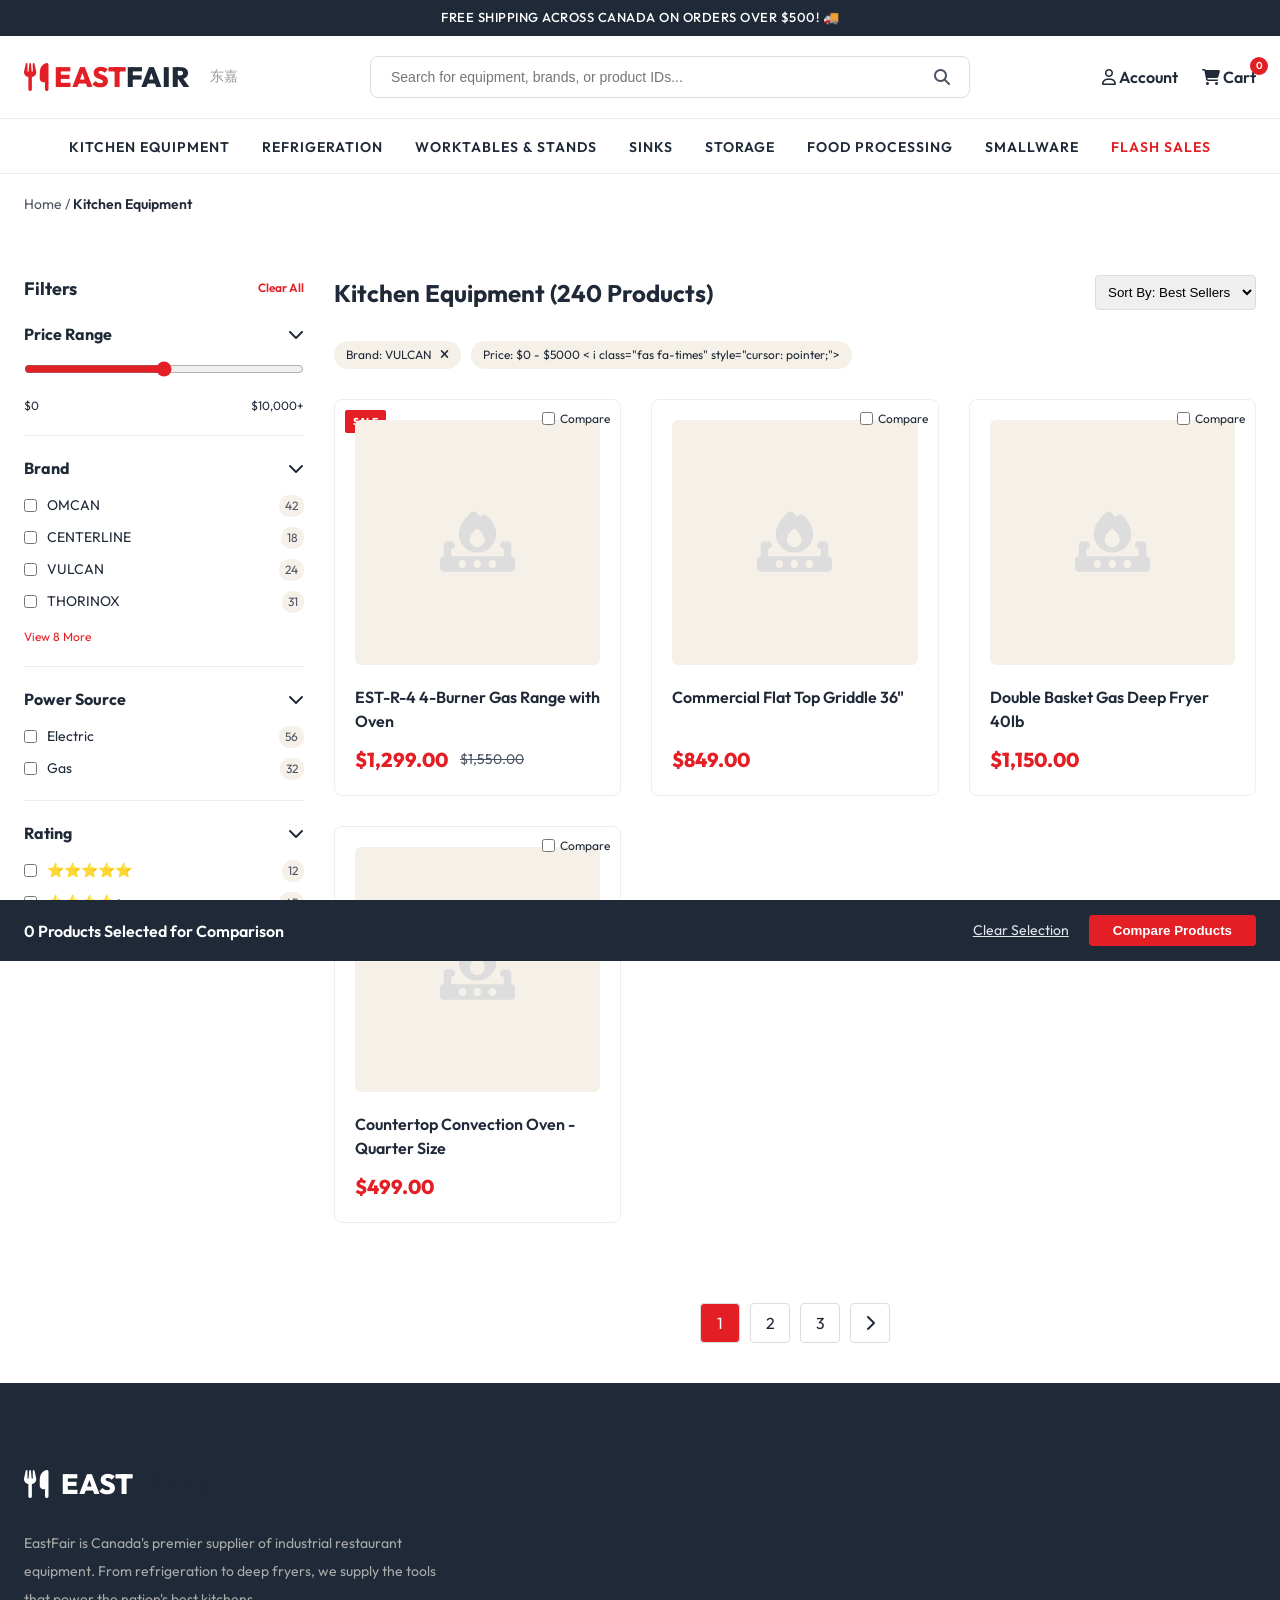
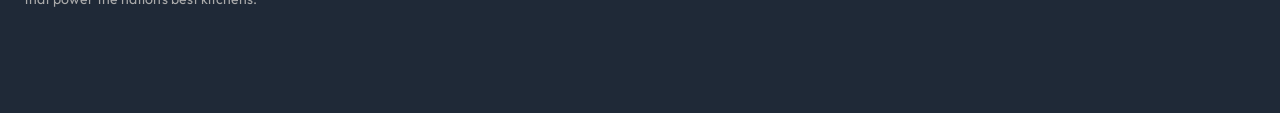
==== category.html @ aa78250f "Redesign mockup with 8 critical improvements and fix comparison engine" ====
<!DOCTYPE html>
<html lang="en">
<head>
    <meta charset="UTF-8">
    <meta name="viewport" content="width=device-width, initial-scale=1.0">
    <title>Kitchen Equipment | EastFair - Professional Restaurant Supplies</title>
    <link rel="stylesheet" href="style.css">
    <link rel="stylesheet" href="https://cdnjs.cloudflare.com/ajax/libs/font-awesome/6.4.0/css/all.min.css">
</head>
<body>

    <!-- Announcement Bar -->
    <div class="announcement-bar">
        FREE SHIPPING ACROSS CANADA ON ORDERS OVER $500! 🚚
    </div>

    <!-- Main Header -->
    <header class="main-header">
        <div class="container header-content">
            <div class="logo">
                <a href="index.html">
                    <i class="fas fa-utensils"></i>
                    EAST<span>FAIR</span>
                </a>
                <span style="font-size: 14px; font-weight: 400; margin-left: 8px; color: #999;">东嘉</span>
            </div>

            <div class="search-bar">
                <input type="text" id="main-search" placeholder="Search for equipment, brands, or product IDs...">
                <i class="fas fa-search"></i>
                <div class="search-autocomplete" id="search-results">
                    <!-- Same autocomplete as index.html -->
                </div>
            </div>

            <div class="header-actions">
                <a href="#"><i class="far fa-user"></i> Account</a>
                <a href="#" style="position: relative;">
                    <i class="fas fa-shopping-cart"></i> Cart
                    <span class="cart-count" style="position: absolute; top: -8px; right: -12px; background: var(--primary-red); color: white; border-radius: 50%; width: 18px; height: 18px; font-size: 10px; display: flex; align-items: center; justify-content: center;">0</span>
                </a>
            </div>
        </div>
    </header>

    <!-- Navigation -->
    <nav class="nav-bar">
        <div class="container">
            <ul class="nav-links">
                <li><a href="category.html" class="nav-link active">Kitchen Equipment</a></li>
                <li><a href="category.html" class="nav-link">Refrigeration</a></li>
                <li><a href="category.html" class="nav-link">Worktables & Stands</a></li>
                <li><a href="category.html" class="nav-link">Sinks</a></li>
                <li><a href="category.html" class="nav-link">Storage</a></li>
                <li><a href="category.html" class="nav-link">Food Processing</a></li>
                <li><a href="category.html" class="nav-link">Smallware</a></li>
                <li><a href="category.html" class="nav-link" style="color: var(--primary-red);">Flash Sales</a></li>
            </ul>
        </div>
    </nav>

    <main class="container">
        <!-- Breadcrumbs -->
        <div style="padding: 20px 0; font-size: 14px; color: var(--text-gray);">
            <a href="index.html">Home</a> / <span style="color: var(--dark-gray); font-weight: 600;">Kitchen Equipment</span>
        </div>

        <div class="category-page-container">
            <!-- Sidebar Filters (Change 3) -->
            <aside class="filters-sidebar">
                <div style="display: flex; justify-content: space-between; align-items: center; margin-bottom: 20px;">
                    <h3 style="font-size: 18px;">Filters</h3>
                    <a href="#" style="font-size: 12px; color: var(--primary-red); font-weight: 600;">Clear All</a>
                </div>

                <!-- Price Filter -->
                <div class="filter-group">
                    <div class="filter-header">
                        <h4>Price Range</h4>
                        <i class="fas fa-chevron-down"></i>
                    </div>
                    <div class="filter-content">
                        <input type="range" min="0" max="10000" step="100" style="width: 100%; accent-color: var(--primary-red);">
                        <div style="display: flex; justify-content: space-between; font-size: 12px; margin-top: 10px;">
                            <span>$0</span>
                            <span>$10,000+</span>
                        </div>
                    </div>
                </div>

                <!-- Brand Filter -->
                <div class="filter-group">
                    <div class="filter-header">
                        <h4>Brand</h4>
                        <i class="fas fa-chevron-down"></i>
                    </div>
                    <div class="filter-content">
                        <label class="filter-checkbox">
                            <input type="checkbox"> OMCAN <span class="filter-badge">42</span>
                        </label>
                        <label class="filter-checkbox">
                            <input type="checkbox"> CENTERLINE <span class="filter-badge">18</span>
                        </label>
                        <label class="filter-checkbox">
                            <input type="checkbox"> VULCAN <span class="filter-badge">24</span>
                        </label>
                        <label class="filter-checkbox">
                            <input type="checkbox"> THORINOX <span class="filter-badge">31</span>
                        </label>
                        <a href="#" style="font-size: 12px; color: var(--primary-red); margin-top: 5px;">View 8 More</a>
                    </div>
                </div>

                <!-- Specs Filter -->
                <div class="filter-group">
                    <div class="filter-header">
                        <h4>Power Source</h4>
                        <i class="fas fa-chevron-down"></i>
                    </div>
                    <div class="filter-content">
                        <label class="filter-checkbox">
                            <input type="checkbox"> Electric <span class="filter-badge">56</span>
                        </label>
                        <label class="filter-checkbox">
                            <input type="checkbox"> Gas <span class="filter-badge">32</span>
                        </label>
                    </div>
                </div>

                <!-- Rating -->
                <div class="filter-group">
                    <div class="filter-header">
                        <h4>Rating</h4>
                        <i class="fas fa-chevron-down"></i>
                    </div>
                    <div class="filter-content">
                        <label class="filter-checkbox">
                            <input type="checkbox"> ⭐⭐⭐⭐⭐ <span class="filter-badge">12</span>
                        </label>
                        <label class="filter-checkbox">
                            <input type="checkbox"> ⭐⭐⭐⭐+ <span class="filter-badge">45</span>
                        </label>
                    </div>
                </div>
            </aside>

            <!-- Main Content Area -->
            <section class="category-main">
                <div style="display: flex; justify-content: space-between; align-items: center; margin-bottom: 30px;">
                    <h2 style="font-size: 24px;">Kitchen Equipment (240 Products)</h2>
                    <select style="padding: 8px; border: 1px solid var(--border-medium); border-radius: 4px;">
                        <option>Sort By: Best Sellers</option>
                        <option>Price: Low to High</option>
                        <option>Price: High to Low</option>
                        <option>Newest First</option>
                    </select>
                </div>

                <!-- Active Filters Chips -->
                <div style="display: flex; gap: 10px; margin-bottom: 30px; flex-wrap: wrap;">
                    <div style="background: var(--cream-bg); padding: 5px 12px; border-radius: 20px; font-size: 12px; display: flex; align-items: center; gap: 8px;">
                        Brand: VULCAN <i class="fas fa-times" style="cursor: pointer;"></i>
                    </div>
                    <div style="background: var(--cream-bg); padding: 5px 12px; border-radius: 20px; font-size: 12px; display: flex; align-items: center; gap: 8px;">
                        Price: $0 - $5000 < i class="fas fa-times" style="cursor: pointer;"></i>
                    </div>
                </div>

                <!-- Comparison Modal (Change 2) -->
                <style>
                .modal-overlay {
                    position: fixed;
                    top: 0;
                    left: 0;
                    right: 0;
                    bottom: 0;
                    background: rgba(0, 0, 0, 0.8);
                    display: none;
                    align-items: center;
                    justify-content: center;
                    z-index: 3000;
                    padding: 20px;
                }

                .modal-overlay.active {
                    display: flex;
                }

                .modal-container {
                    background: var(--bg-white);
                    width: 100%;
                    max-width: 1100px;
                    max-height: 90vh;
                    border-radius: 8px;
                    overflow: hidden;
                    display: flex;
                    flex-direction: column;
                }

                .modal-header {
                    padding: 20px 30px;
                    border-bottom: 1px solid var(--border-light);
                    display: flex;
                    justify-content: space-between;
                    align-items: center;
                }

                .modal-header h3 {
                    font-size: 20px;
                    font-weight: 800;
                }

                .close-modal {
                    font-size: 32px;
                    cursor: pointer;
                    color: var(--text-gray);
                    line-height: 1;
                }

                .modal-body {
                    padding: 30px;
                    overflow-x: auto;
                }

                .comp-table {
                    width: 100%;
                    border-collapse: collapse;
                    min-width: 800px;
                }

                .comp-table th, .comp-table td {
                    padding: 15px;
                    border-bottom: 1px solid var(--border-light);
                    text-align: left;
                }

                .comp-table th:first-child {
                    background: var(--cream-bg);
                    width: 200px;
                    font-weight: 700;
                }

                .comp-product-card {
                    display: flex;
                    flex-direction: column;
                    align-items: center;
                    gap: 15px;
                }

                .comp-product-image {
                    width: 120px;
                    height: 120px;
                    background: var(--cream-bg);
                    border-radius: 8px;
                    display: flex;
                    align-items: center;
                    justify-content: center;
                }

                .comp-product-image i {
                    font-size: 48px;
                    color: #DDD;
                }

                .comp-product-name {
                    font-weight: 700;
                    font-size: 14px;
                    text-align: center;
                }

                .comp-product-price {
                    color: var(--primary-red);
                    font-weight: 800;
                }

                .comp-btn-cart {
                    background: var(--primary-red);
                    color: white;
                    border: none;
                    padding: 8px 16px;
                    border-radius: 4px;
                    font-weight: 700;
                    font-size: 12px;
                    cursor: pointer;
                }
                </style>

                <!-- Product Grid (Change 2) -->
                <div class="product-grid" style="grid-template-columns: repeat(3, 1fr);">
                    <!-- Product 1 -->
                    <div class="product-card">
                        <span class="badge">Sale</span>
                        <label style="position: absolute; top: 10px; right: 10px; z-index: 5; font-size: 12px; display: flex; align-items: center; gap: 5px; cursor: pointer;">
                            <input type="checkbox" class="compare-checkbox"> Compare
                        </label>
                        <div class="product-img">
                            <i class="fas fa-fire-burner" style="font-size: 60px; color: #DDD;"></i>
                        </div>
                        <div class="product-info">
                            <a href="product.html"><h3>EST-R-4 4-Burner Gas Range with Oven</h3></a>
                            <div class="price-row">
                                <span class="price-new">$1,299.00</span>
                                <span class="price-old">$1,550.00</span>
                            </div>
                        </div>
                        <a href="#" class="quick-view">Quick Add to Cart</a>
                    </div>

                    <!-- Product 2 -->
                    <div class="product-card">
                        <label style="position: absolute; top: 10px; right: 10px; z-index: 5; font-size: 12px; display: flex; align-items: center; gap: 5px; cursor: pointer;">
                            <input type="checkbox" class="compare-checkbox"> Compare
                        </label>
                        <div class="product-img">
                            <i class="fas fa-fire-burner" style="font-size: 60px; color: #DDD;"></i>
                        </div>
                        <div class="product-info">
                            <a href="product.html"><h3>Commercial Flat Top Griddle 36"</h3></a>
                            <div class="price-row">
                                <span class="price-new">$849.00</span>
                            </div>
                        </div>
                        <a href="#" class="quick-view">Quick Add to Cart</a>
                    </div>

                    <!-- Product 3 -->
                    <div class="product-card">
                        <label style="position: absolute; top: 10px; right: 10px; z-index: 5; font-size: 12px; display: flex; align-items: center; gap: 5px; cursor: pointer;">
                            <input type="checkbox" class="compare-checkbox"> Compare
                        </label>
                        <div class="product-img">
                            <i class="fas fa-fire-burner" style="font-size: 60px; color: #DDD;"></i>
                        </div>
                        <div class="product-info">
                            <a href="product.html"><h3>Double Basket Gas Deep Fryer 40lb</h3></a>
                            <div class="price-row">
                                <span class="price-new">$1,150.00</span>
                            </div>
                        </div>
                        <a href="#" class="quick-view">Quick Add to Cart</a>
                    </div>

                    <!-- Product 4 -->
                    <div class="product-card">
                        <label style="position: absolute; top: 10px; right: 10px; z-index: 5; font-size: 12px; display: flex; align-items: center; gap: 5px; cursor: pointer;">
                            <input type="checkbox" class="compare-checkbox"> Compare
                        </label>
                        <div class="product-img">
                            <i class="fas fa-fire-burner" style="font-size: 60px; color: #DDD;"></i>
                        </div>
                        <div class="product-info">
                            <a href="product.html"><h3>Countertop Convection Oven - Quarter Size</h3></a>
                            <div class="price-row">
                                <span class="price-new">$499.00</span>
                            </div>
                        </div>
                        <a href="#" class="quick-view">Quick Add to Cart</a>
                    </div>
                </div>

                <!-- Pagination -->
                <div style="display: flex; justify-content: center; gap: 10px; margin-top: 40px;">
                    <a href="#" style="width: 40px; height: 40px; border: 1px solid var(--border-medium); display: flex; align-items: center; justify-content: center; border-radius: 4px; background: var(--primary-red); color: white;">1</a>
                    <a href="#" style="width: 40px; height: 40px; border: 1px solid var(--border-medium); display: flex; align-items: center; justify-content: center; border-radius: 4px;">2</a>
                    <a href="#" style="width: 40px; height: 40px; border: 1px solid var(--border-medium); display: flex; align-items: center; justify-content: center; border-radius: 4px;">3</a>
                    <a href="#" style="width: 40px; height: 40px; border: 1px solid var(--border-medium); display: flex; align-items: center; justify-content: center; border-radius: 4px;"><i class="fas fa-chevron-right"></i></a>
                </div>
            </section>
        </div>
    </main>

    <!-- Comparison Toolbar (Change 2) -->
    <div class="comparison-toolbar" id="comp-toolbar">
        <div class="container toolbar-content">
            <div class="comparison-count"><span id="comp-num">0</span> Products Selected for Comparison</div>
            <div class="comparison-actions">
                <span class="clear-selection" id="comp-clear">Clear Selection</span>
                <button class="compare-btn">Compare Products</button>
            </div>
        </div>
    </div>

    <!-- Footer -->
    <footer>
        <div class="container">
            <div class="footer-grid">
                <div class="footer-col">
                    <div class="logo" style="color: white; margin-bottom: 24px;">
                        <i class="fas fa-utensils"></i>
                        EAST<span>FAIR</span>
                    </div>
                    <p>EastFair is Canada's premier supplier of industrial restaurant equipment. From refrigeration to deep fryers, we supply the tools that power the nation's best kitchens.</p>
                </div>
                <!-- ... rest of footer ... -->
            </div>
        </div>
    </footer>

    <!-- Comparison Modal (Change 2) -->
    <div id="comparison-modal" class="modal-overlay">
        <div class="modal-container">
            <div class="modal-header">
                <h3>Product Comparison</h3>
                <span class="close-modal" id="close-comp">&times;</span>
            </div>
            <div class="modal-body">
                <div id="comparison-table-container">
                    <!-- Dynamic comparison table will be injected here -->
                </div>
            </div>
        </div>
    </div>

    <script src="main.js"></script>
</body>
</html>
---- style.css ----
@import url('https://fonts.googleapis.com/css2?family=Outfit:wght@300;400;500;600;700;800&display=swap');

:root {
    --primary-red: #E31E24;
    --primary-red-hover: #C71A1F;
    --gold: #D4AF37;
    --cream-bg: #F5F1E8;
    --dark-gray: #1F2937;
    --text-gray: #4B5563;
    --light-gray: #E5E7EB;
    --border-light: #EEEEEE;
    --border-medium: #DDDDDD;
    --bg-white: #FFFFFF;
    --shadow-soft: 0 4px 12px rgba(0, 0, 0, 0.05);
    --shadow-strong: 0 8px 24px rgba(0, 0, 0, 0.1);
    --transition-base: all 0.3s cubic-bezier(0.4, 0, 0.2, 1);
    --container-width: 1280px;
}

* {
    margin: 0;
    padding: 0;
    box-sizing: border-box;
}

body {
    font-family: 'Outfit', sans-serif;
    color: var(--dark-gray);
    background-color: var(--bg-white);
    line-height: 1.5;
    -webkit-font-smoothing: antialiased;
}

a {
    text-decoration: none;
    color: inherit;
    transition: var(--transition-base);
}

ul {
    list-style: none;
}

img {
    max-width: 100%;
    display: block;
}

.container {
    max-width: var(--container-width);
    margin: 0 auto;
    padding: 0 24px;
}

/* Header & Navigation */
.announcement-bar {
    background-color: var(--dark-gray);
    color: var(--bg-white);
    text-align: center;
    padding: 8px 0;
    font-size: 13px;
    font-weight: 500;
    letter-spacing: 0.5px;
}

.main-header {
    border-bottom: 1px solid var(--border-light);
    padding: 20px 0;
    background: var(--bg-white);
    position: sticky;
    top: 0;
    z-index: 1000;
}

.header-content {
    display: flex;
    align-items: center;
    justify-content: space-between;
    gap: 40px;
}

.logo {
    font-size: 28px;
    font-weight: 800;
    color: var(--primary-red);
    display: flex;
    align-items: center;
    gap: 12px;
}

.logo span {
    color: var(--dark-gray);
}

.search-bar {
    flex: 1;
    max-width: 600px;
    position: relative;
}

.search-bar input {
    width: 100%;
    padding: 12px 20px;
    padding-right: 50px;
    border: 1.5px solid var(--border-medium);
    border-radius: 8px;
    font-size: 14px;
    outline: none;
    transition: var(--transition-base);
}

.search-bar input:focus {
    border-color: var(--primary-red);
    box-shadow: 0 0 0 4px rgba(211, 47, 47, 0.1);
}

.search-bar i {
    position: absolute;
    right: 20px;
    top: 50%;
    transform: translateY(-50%);
    color: var(--text-gray);
}

.header-actions {
    display: flex;
    align-items: center;
    gap: 24px;
    font-weight: 600;
}

.nav-bar {
    border-bottom: 1px solid var(--border-light);
    background: var(--bg-white);
}

.nav-links {
    display: flex;
    justify-content: center;
    gap: 32px;
    padding: 15px 0;
}

.nav-link {
    font-size: 14px;
    font-weight: 600;
    text-transform: uppercase;
    letter-spacing: 1px;
    position: relative;
}

.nav-link::after {
    content: '';
    position: absolute;
    bottom: -5px;
    left: 0;
    width: 0;
    height: 2px;
    background: var(--primary-red);
    transition: var(--transition-base);
}

.nav-link:hover::after {
    width: 100%;
}

/* Hero Section */
.hero {
    position: relative;
    height: 600px;
    background: #000;
    overflow: hidden;
    display: flex;
    align-items: center;
}

.hero-img {
    position: absolute;
    top: 0;
    left: 0;
    width: 100%;
    height: 100%;
    object-fit: cover;
    opacity: 0.7;
}

.hero-content {
    position: relative;
    z-index: 10;
    max-width: 700px;
    color: var(--bg-white);
}

.hero-tag {
    background: var(--primary-red);
    padding: 6px 14px;
    font-size: 14px;
    font-weight: 700;
    display: inline-block;
    margin-bottom: 24px;
    text-transform: uppercase;
}

.hero h1 {
    font-size: 64px;
    font-weight: 800;
    line-height: 1.1;
    margin-bottom: 24px;
}

.hero p {
    font-size: 18px;
    margin-bottom: 40px;
    opacity: 0.9;
}

.btn {
    display: inline-block;
    padding: 16px 40px;
    background: var(--primary-red);
    color: var(--bg-white);
    font-weight: 700;
    border-radius: 4px;
    text-transform: uppercase;
    letter-spacing: 1px;
}

.btn:hover {
    background: var(--primary-red-hover);
    transform: translateY(-2px);
    box-shadow: var(--shadow-strong);
}

/* Category Grid */
.section-title {
    text-align: center;
    margin: 80px 0 40px;
}

.section-title h2 {
    font-size: 32px;
    font-weight: 800;
    text-transform: uppercase;
}

.category-row {
    display: grid;
    grid-template-columns: repeat(6, 1fr);
    gap: 20px;
    margin-bottom: 80px;
}

.category-item {
    text-align: center;
}

.category-circle {
    width: 100%;
    aspect-ratio: 1;
    background: var(--cream-bg);
    border-radius: 50%;
    margin-bottom: 16px;
    display: flex;
    align-items: center;
    justify-content: center;
    overflow: hidden;
    transition: var(--transition-base);
    border: 1px solid var(--border-light);
}

.category-item:hover .category-circle {
    border-color: var(--primary-red);
    box-shadow: var(--shadow-soft);
    transform: scale(1.05);
}

.category-item span {
    font-weight: 600;
    font-size: 14px;
}

/* Product Grid */
.product-grid {
    display: grid;
    grid-template-columns: repeat(4, 1fr);
    gap: 30px;
    margin-bottom: 80px;
}

.product-card {
    background: var(--bg-white);
    border: 1.5px solid var(--border-light);
    border-radius: 8px;
    padding: 20px;
    transition: var(--transition-base);
    position: relative;
}

.product-card:hover {
    border-color: var(--primary-red);
    box-shadow: var(--shadow-soft);
}

.product-img {
    background: var(--cream-bg);
    border-radius: 6px;
    padding: 20px;
    margin-bottom: 20px;
    aspect-ratio: 1;
    display: flex;
    align-items: center;
    justify-content: center;
    position: relative;
}

.badge {
    position: absolute;
    top: 10px;
    left: 10px;
    background: var(--primary-red);
    color: var(--bg-white);
    font-size: 10px;
    font-weight: 800;
    padding: 4px 8px;
    border-radius: 2px;
    text-transform: uppercase;
}

.product-info h3 {
    font-size: 16px;
    font-weight: 600;
    margin-bottom: 12px;
    height: 48px;
    overflow: hidden;
}

.price-row {
    display: flex;
    align-items: center;
    gap: 12px;
}

.price-new {
    font-size: 20px;
    font-weight: 800;
    color: var(--primary-red);
}

.price-old {
    font-size: 14px;
    text-decoration: line-through;
    color: var(--text-gray);
}

.quick-view {
    position: absolute;
    bottom: 20px;
    left: 20px;
    right: 20px;
    background: var(--dark-gray);
    color: var(--bg-white);
    text-align: center;
    padding: 10px;
    font-size: 12px;
    font-weight: 700;
    text-transform: uppercase;
    opacity: 0;
    transform: translateY(10px);
    transition: var(--transition-base);
}

.product-card:hover .quick-view {
    opacity: 1;
    transform: translateY(0);
}

/* Value Props */
.value-props {
    background: var(--cream-bg);
    padding: 60px 0;
    border-top: 1px solid var(--border-light);
}

.props-grid {
    display: grid;
    grid-template-columns: repeat(4, 1fr);
    gap: 40px;
}

.prop-item {
    display: flex;
    align-items: center;
    gap: 20px;
}

.prop-icon {
    font-size: 32px;
    color: var(--primary-red);
}

.prop-text h4 {
    font-size: 16px;
    font-weight: 700;
    margin-bottom: 4px;
}

.prop-text p {
    font-size: 14px;
    color: var(--text-gray);
}

/* Footer */
footer {
    background: var(--dark-gray);
    color: var(--bg-white);
    padding: 80px 0 40px;
}

.footer-grid {
    display: grid;
    grid-template-columns: 2fr 1fr 1fr 1fr;
    gap: 60px;
    margin-bottom: 60px;
}

.footer-col h4 {
    font-size: 18px;
    font-weight: 700;
    margin-bottom: 24px;
    text-transform: uppercase;
}

.footer-col p {
    color: #AAA;
    font-size: 14px;
    line-height: 2;
}

.footer-links li {
    margin-bottom: 12px;
}

.footer-links a {
    color: #AAA;
    font-size: 14px;
}

.footer-links a:hover {
    color: var(--primary-red);
    padding-left: 5px;
}

.footer-bottom {
    padding-top: 40px;
    border-top: 1px solid #333;
    display: flex;
    justify-content: space-between;
    font-size: 13px;
    color: #666;
}

/* Featured Categories (Change 1) */
.featured-categories {
    padding: 60px 0;
    background-color: var(--cream-bg);
}

.category-grid {
    display: grid;
    grid-template-columns: repeat(4, 1fr);
    gap: 24px;
}

.category-card {
    background: var(--bg-white);
    padding: 30px 20px;
    text-align: center;
    border-radius: 8px;
    border: 1px solid var(--border-light);
    transition: var(--transition-base);
    cursor: pointer;
    text-decoration: none;
    color: inherit;
    display: flex;
    flex-direction: column;
    align-items: center;
    justify-content: center;
    min-height: 200px;
}

.category-card i {
    font-size: 48px;
    color: var(--dark-gray);
    margin-bottom: 20px;
    transition: var(--transition-base);
}

.category-card h3 {
    font-size: 18px;
    font-weight: 700;
    margin-bottom: 8px;
    color: var(--dark-gray);
    transition: var(--transition-base);
}

.category-card .product-count {
    font-size: 14px;
    color: var(--text-gray);
    transition: var(--transition-base);
}

.category-card .shop-now {
    margin-top: 15px;
    font-weight: 700;
    font-size: 14px;
    color: var(--bg-white);
    opacity: 0;
    transform: translateY(10px);
    transition: var(--transition-base);
}

.category-card:hover {
    background-color: var(--primary-red);
    border-color: var(--primary-red);
    transform: translateY(-5px);
    box-shadow: var(--shadow-strong);
}

.category-card:hover i,
.category-card:hover h3,
.category-card:hover .product-count {
    color: var(--bg-white);
}

.category-card:hover .shop-now {
    opacity: 1;
    transform: translateY(0);
}

/* Enhanced Search (Change 5) */
.search-autocomplete {
    position: absolute;
    top: 100%;
    left: 0;
    right: 0;
    background: var(--bg-white);
    border: 1px solid var(--border-medium);
    border-top: none;
    border-radius: 0 0 8px 8px;
    box-shadow: var(--shadow-strong);
    z-index: 1100;
    display: none;
    max-height: 400px;
    overflow-y: auto;
}

.search-autocomplete.active {
    display: block;
}

.autocomplete-section {
    padding: 15px;
}

.autocomplete-section h4 {
    font-size: 12px;
    text-transform: uppercase;
    color: var(--text-gray);
    margin-bottom: 10px;
    border-bottom: 1px solid var(--border-light);
    padding-bottom: 5px;
}

.autocomplete-item {
    display: flex;
    align-items: center;
    gap: 15px;
    padding: 10px;
    cursor: pointer;
    transition: var(--transition-base);
    border-radius: 4px;
}

.autocomplete-item:hover {
    background-color: var(--cream-bg);
}

.autocomplete-item img {
    width: 40px;
    height: 40px;
    object-fit: contain;
    background: var(--cream-bg);
    border-radius: 4px;
}

.autocomplete-info {
    flex: 1;
}

.autocomplete-name {
    font-weight: 600;
    font-size: 14px;
}

.autocomplete-name span {
    color: var(--primary-red);
}

.autocomplete-meta {
    font-size: 12px;
    color: var(--text-gray);
}

/* Category Page (Change 3) */
.category-page-container {
    display: grid;
    grid-template-columns: 280px 1fr;
    gap: 30px;
    padding: 40px 0;
}

.filters-sidebar {
    background: var(--bg-white);
}

.filter-group {
    border-bottom: 1px solid var(--border-light);
    padding-bottom: 20px;
    margin-bottom: 20px;
}

.filter-header {
    display: flex;
    justify-content: space-between;
    align-items: center;
    cursor: pointer;
    margin-bottom: 15px;
}

.filter-header h4 {
    font-size: 16px;
    font-weight: 700;
}

.filter-content {
    display: flex;
    flex-direction: column;
    gap: 10px;
}

.filter-checkbox {
    display: flex;
    align-items: center;
    gap: 10px;
    font-size: 14px;
    cursor: pointer;
}

.filter-checkbox input {
    cursor: pointer;
    accent-color: var(--primary-red);
}

.filter-badge {
    margin-left: auto;
    font-size: 12px;
    color: var(--text-gray);
    background: var(--cream-bg);
    padding: 2px 6px;
    border-radius: 10px;
}

/* Comparison Toolbar (Change 2) */
.comparison-toolbar {
    position: fixed;
    bottom: 0;
    left: 0;
    right: 0;
    background: var(--dark-gray);
    color: var(--bg-white);
    padding: 15px 0;
    transform: translateY(100%);
    transition: var(--transition-base);
    z-index: 2000;
}

.comparison-toolbar.active {
    transform: translateY(0);
}

.toolbar-content {
    display: flex;
    justify-content: space-between;
    align-items: center;
}

.comparison-count {
    font-weight: 600;
}

.comparison-actions {
    display: flex;
    gap: 20px;
    align-items: center;
}

.compare-btn {
    background: var(--primary-red);
    border: none;
    color: white;
    padding: 8px 24px;
    border-radius: 4px;
    font-weight: 700;
    cursor: pointer;
}

.clear-selection {
    color: var(--light-gray);
    text-decoration: underline;
    font-size: 14px;
    cursor: pointer;
}

/* Product Detail Page (Change 4) */
.product-detail-grid {
    display: grid;
    grid-template-columns: 1fr 1fr;
    gap: 60px;
    margin: 40px 0;
}

.product-gallery {
    display: flex;
    flex-direction: column;
    gap: 20px;
}

.main-image {
    background: var(--cream-bg);
    border: 1px solid var(--border-light);
    border-radius: 8px;
    aspect-ratio: 1;
    display: flex;
    align-items: center;
    justify-content: center;
    overflow: hidden;
}

.thumbnail-list {
    display: flex;
    gap: 15px;
    overflow-x: auto;
    padding-bottom: 10px;
}

.thumbnail {
    width: 80px;
    height: 80px;
    border: 2px solid var(--border-light);
    border-radius: 4px;
    cursor: pointer;
    flex-shrink: 0;
    background: var(--bg-white);
}

.thumbnail.active {
    border-color: var(--primary-red);
}

.product-info-panel h1 {
    font-size: 32px;
    margin-bottom: 10px;
}

.product-meta {
    display: flex;
    gap: 20px;
    margin-bottom: 20px;
    font-size: 14px;
    color: var(--text-gray);
}

.rating-summary {
    display: flex;
    align-items: center;
    gap: 5px;
    color: var(--gold);
}

.product-pricing {
    margin-bottom: 30px;
}

.price-main {
    font-size: 36px;
    font-weight: 800;
    color: var(--primary-red);
}

.bulk-pricing {
    margin-top: 15px;
    background: var(--cream-bg);
    padding: 15px;
    border-radius: 4px;
}

.bulk-pricing table {
    width: 100%;
    font-size: 14px;
}

/* Tabs */
.detail-tabs {
    margin-top: 60px;
}

.tab-nav {
    display: flex;
    border-bottom: 2px solid var(--border-light);
    gap: 40px;
}

.tab-link {
    padding: 15px 0;
    font-weight: 700;
    cursor: pointer;
    position: relative;
    color: var(--text-gray);
}

.tab-link.active {
    color: var(--primary-red);
}

.tab-link.active::after {
    content: '';
    position: absolute;
    bottom: -2px;
    left: 0;
    width: 100%;
    height: 3px;
    background: var(--primary-red);
}

.tab-content {
    display: none;
    padding: 40px 0;
}

.tab-content.active {
    display: block;
}

.spec-table {
    width: 100%;
    border-collapse: collapse;
}

.spec-table tr {
    border-bottom: 1px solid var(--border-light);
}

.spec-table td {
    padding: 12px 15px;
}

.spec-table td:first-child {
    font-weight: 700;
    width: 30%;
    background: var(--cream-bg);
}

/* Responsive Overrides (Change 6) */
@media (max-width: 1024px) {
    .category-grid { grid-template-columns: repeat(2, 1fr); }
    .category-page-container { grid-template-columns: 1fr; }
    .filters-sidebar { display: none; } /* On mobile, we'd use a toggle */
    .product-detail-grid { grid-template-columns: 1fr; }
}

@media (max-width: 768px) {
    .category-grid { grid-template-columns: 1fr; }
    .hero h1 { font-size: 36px; }
    .nav-bar { display: none; } /* Use hamburger */
}
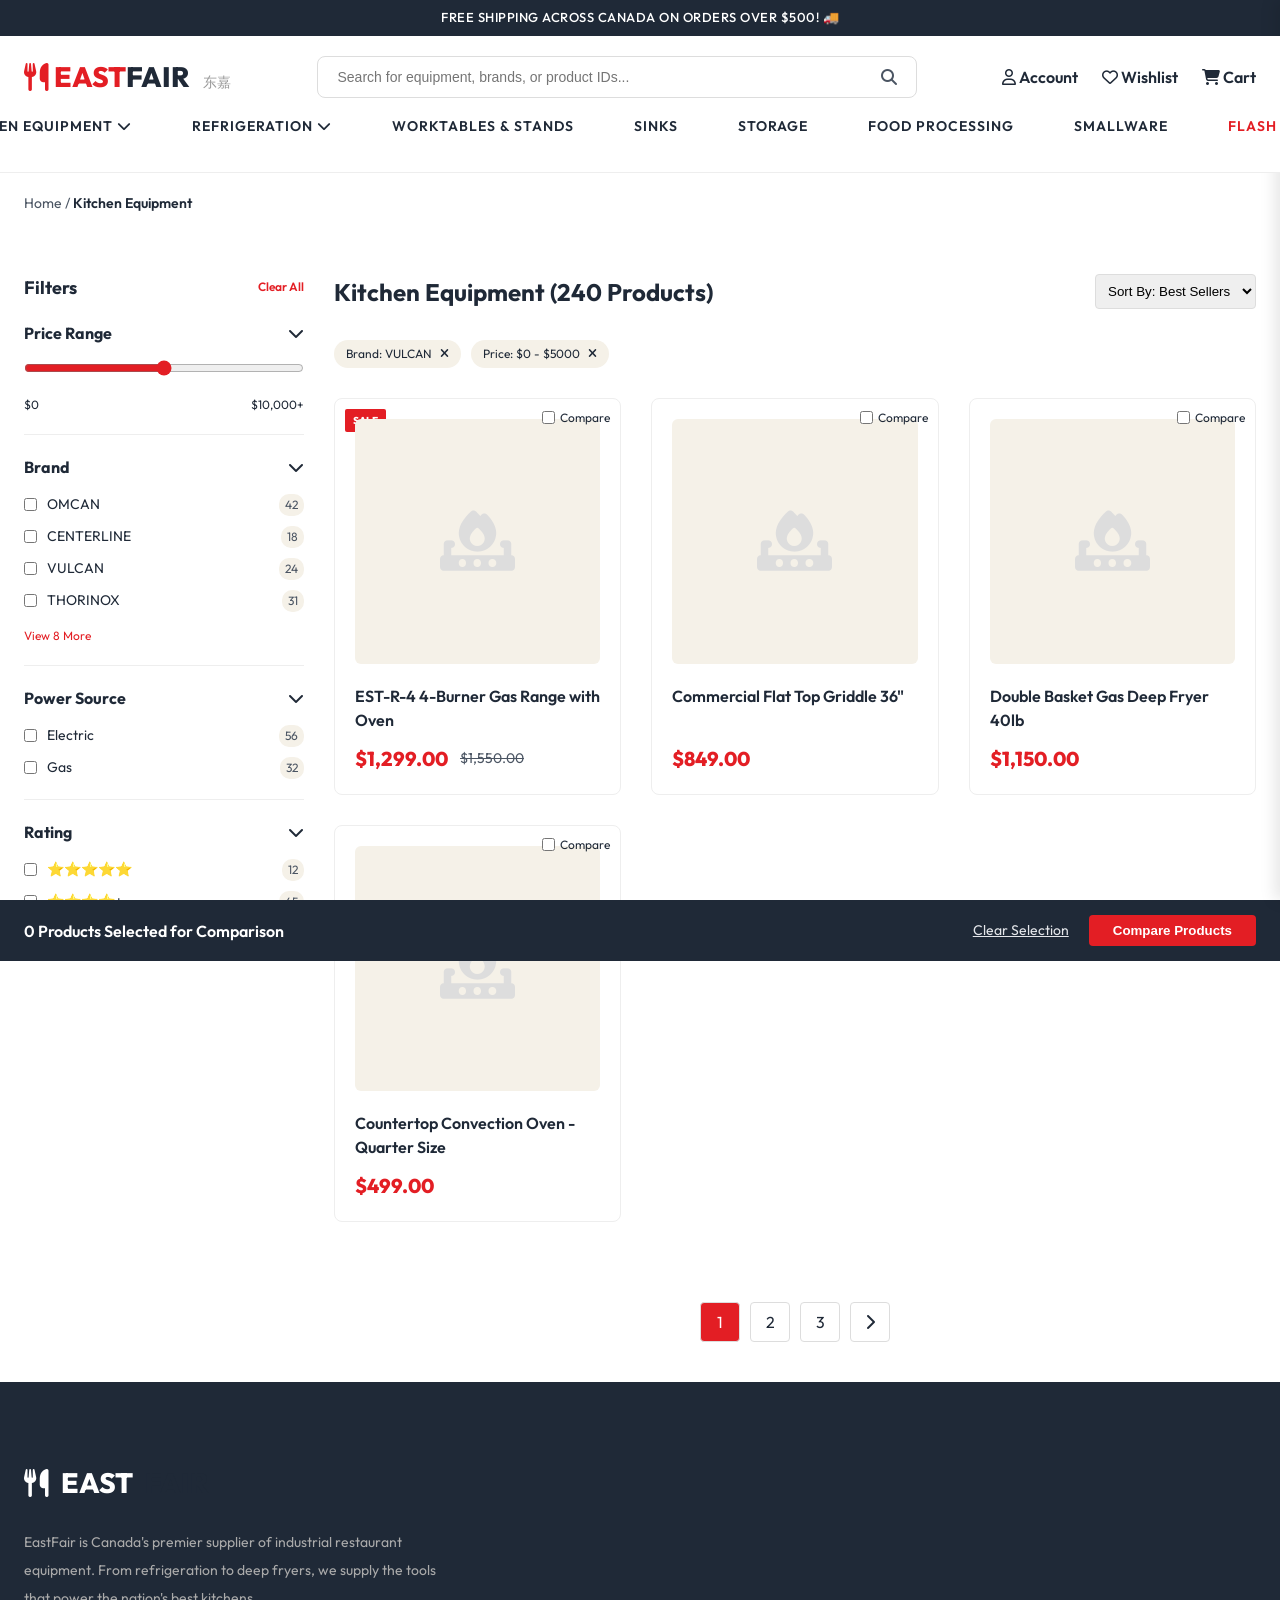
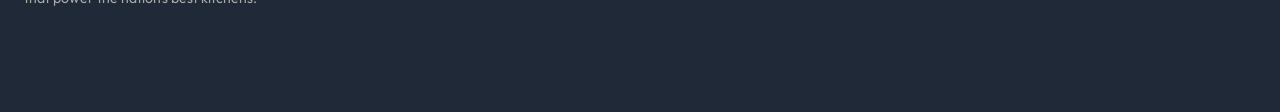
==== commit 45bfb38e: "Finalized mockup with dynamic category routing and search autocomplete fixes" ====
--- a/category.html
+++ b/category.html
@@ -17,52 +17,142 @@
     <!-- Main Header -->
     <header class="main-header">
         <div class="container header-content">
+            <button class="mobile-menu-trigger" id="mobile-menu-open" style="display: none;">
+                <i class="fas fa-bars"></i>
+            </button>
             <div class="logo">
                 <a href="index.html">
                     <i class="fas fa-utensils"></i>
                     EAST<span>FAIR</span>
+                    <span class="chinese-logo" style="font-size: 14px; font-weight: 400; margin-left: 8px; color: #999;">东嘉</span>
                 </a>
-                <span style="font-size: 14px; font-weight: 400; margin-left: 8px; color: #999;">东嘉</span>
             </div>
 
             <div class="search-bar">
                 <input type="text" id="main-search" placeholder="Search for equipment, brands, or product IDs...">
                 <i class="fas fa-search"></i>
                 <div class="search-autocomplete" id="search-results">
-                    <!-- Same autocomplete as index.html -->
+                    <div class="autocomplete-section">
+                        <h4>Product Suggestions</h4>
+                        <div class="autocomplete-item">
+                            <img src="https://via.placeholder.com/40" alt="Product">
+                            <div class="autocomplete-info">
+                                <div class="autocomplete-name">EST-R-4 <span>4-Burner</span> Gas Range</div>
+                                <div class="autocomplete-meta">$1,299.00 • 4.8★</div>
+                            </div>
+                        </div>
+                    </div>
                 </div>
             </div>
 
             <div class="header-actions">
-                <a href="#"><i class="far fa-user"></i> Account</a>
-                <a href="#" style="position: relative;">
-                    <i class="fas fa-shopping-cart"></i> Cart
-                    <span class="cart-count" style="position: absolute; top: -8px; right: -12px; background: var(--primary-red); color: white; border-radius: 50%; width: 18px; height: 18px; font-size: 10px; display: flex; align-items: center; justify-content: center;">0</span>
+                <a href="account.html"><i class="far fa-user"></i> <span>Account</span></a>
+                <a href="account.html#wishlist"><i class="far fa-heart"></i> <span>Wishlist</span></a>
+                <a href="javascript:void(0)" class="cart-trigger" style="position: relative;">
+                    <i class="fas fa-shopping-cart"></i> <span>Cart</span>
+                    <span class="cart-count" style="position: absolute; top: -8px; right: -12px; background: var(--primary-red); color: white; border-radius: 50%; width: 18px; height: 18px; font-size: 10px; display: flex; align-items: center; justify-content: center; display: none;">0</span>
                 </a>
             </div>
         </div>
+        
+        <!-- Navigation -->
+        <nav class="nav-bar">
+            <div class="container">
+                <ul class="nav-links">
+                    <li>
+                        <a href="category.html" class="nav-link active">Kitchen Equipment <i class="fas fa-chevron-down"></i></a>
+                        <div class="mega-menu">
+                            <div class="mega-col">
+                                <h4>Cooking Equipment</h4>
+                                <ul>
+                                    <li><a href="category.html">Gas Ranges & Ovens</a></li>
+                                    <li><a href="category.html">Fryers & Griddles</a></li>
+                                    <li><a href="category.html">Charbroilers</a></li>
+                                    <li><a href="category.html">Convection Ovens</a></li>
+                                </ul>
+                            </div>
+                            <div class="mega-col">
+                                <h4>Food Prep</h4>
+                                <ul>
+                                    <li><a href="category.html">Meat Slicers</a></li>
+                                    <li><a href="category.html">Mixers & Blenders</a></li>
+                                    <li><a href="category.html">Dough Sheeters</a></li>
+                                    <li><a href="category.html">Food Processors</a></li>
+                                </ul>
+                            </div>
+                            <div class="mega-col">
+                                <div class="mega-promo">
+                                    <img src="https://images.unsplash.com/photo-1556910103-1c02745aae4d?ixlib=rb-4.0.3&auto=format&fit=crop&w=200&q=80" alt="Promo">
+                                    <h5>Spring Liquidation</h5>
+                                    <p style="font-size: 12px;">Up to 40% Off Select Ranges</p>
+                                    <a href="category.html" class="btn" style="padding: 10px; font-size: 10px; margin-top: 10px; width: 100%;">Shop Now</a>
+                                </div>
+                            </div>
+                        </div>
+                    </li>
+                    <li>
+                        <a href="category.html" class="nav-link">Refrigeration <i class="fas fa-chevron-down"></i></a>
+                        <div class="mega-menu">
+                            <div class="mega-col">
+                                <h4>Reach-In Units</h4>
+                                <ul>
+                                    <li><a href="category.html">Refrigerators</a></li>
+                                    <li><a href="category.html">Freezers</a></li>
+                                </ul>
+                            </div>
+                            <div class="mega-col">
+                                <h4>Specific Purpose</h4>
+                                <ul>
+                                    <li><a href="category.html">Ice Makers</a></li>
+                                    <li><a href="category.html">Pizza Prep Tables</a></li>
+                                    <li><a href="category.html">Bar Coolers</a></li>
+                                </ul>
+                            </div>
+                            <div class="mega-col">
+                                <div class="mega-promo">
+                                    <i class="fas fa-snowflake" style="font-size: 40px; color: var(--primary-red); margin-bottom: 10px;"></i>
+                                    <div style="font-weight: 700;">Energy Star Certified</div>
+                                    <p style="font-size: 12px;">Save on utilities this season.</p>
+                                </div>
+                            </div>
+                        </div>
+                    </li>
+                    <li><a href="category.html" class="nav-link">Worktables & Stands</a></li>
+                    <li><a href="category.html" class="nav-link">Sinks</a></li>
+                    <li><a href="category.html" class="nav-link">Storage</a></li>
+                    <li><a href="category.html" class="nav-link">Food Processing</a></li>
+                    <li><a href="category.html" class="nav-link">Smallware</a></li>
+                    <li><a href="category.html" class="nav-link" style="color: var(--primary-red);">Flash Sales</a></li>
+                </ul>
+            </div>
+        </nav>
     </header>
 
-    <!-- Navigation -->
-    <nav class="nav-bar">
-        <div class="container">
-            <ul class="nav-links">
-                <li><a href="category.html" class="nav-link active">Kitchen Equipment</a></li>
-                <li><a href="category.html" class="nav-link">Refrigeration</a></li>
-                <li><a href="category.html" class="nav-link">Worktables & Stands</a></li>
-                <li><a href="category.html" class="nav-link">Sinks</a></li>
-                <li><a href="category.html" class="nav-link">Storage</a></li>
-                <li><a href="category.html" class="nav-link">Food Processing</a></li>
-                <li><a href="category.html" class="nav-link">Smallware</a></li>
-                <li><a href="category.html" class="nav-link" style="color: var(--primary-red);">Flash Sales</a></li>
-            </ul>
-        </div>
-    </nav>
+    <!-- Mobile Navigation Overlay -->
+    <div class="mobile-nav" id="mobile-nav">
+        <span class="mobile-nav-close" id="mobile-nav-close">&times;</span>
+        <div style="margin-bottom: 30px; text-align: center;">
+            <i class="fas fa-utensils" style="font-size: 32px; color: var(--primary-red); margin-bottom: 10px; display: block;"></i>
+            <h3 style="font-size: 20px; color: var(--dark-gray); letter-spacing: 2px;">EAST<span>FAIR</span></h3>
+        </div>
+        <ul>
+            <li><a href="index.html">Home</a></li>
+            <li><a href="category.html">Kitchen Equipment</a></li>
+            <li><a href="category.html">Refrigeration</a></li>
+            <li><a href="category.html">Cooking Equipment</a></li>
+            <li><a href="category.html">Food Prep</a></li>
+            <li><a href="category.html">Sinks & Tables</a></li>
+            <li><a href="category.html">Flash Sales</a></li>
+            <li><hr style="border: none; border-top: 1px solid var(--border-light); margin: 20px 0;"></li>
+            <li><a href="account.html"><i class="far fa-user"></i> My Account</a></li>
+            <li><a href="account.html#wishlist"><i class="far fa-heart"></i> My Wishlist</a></li>
+        </ul>
+    </div>
 
     <main class="container">
         <!-- Breadcrumbs -->
         <div style="padding: 20px 0; font-size: 14px; color: var(--text-gray);">
-            <a href="index.html">Home</a> / <span style="color: var(--dark-gray); font-weight: 600;">Kitchen Equipment</span>
+            <a href="index.html">Home</a> / <span id="dynamic-breadcrumb" style="color: var(--dark-gray); font-weight: 600;">Kitchen Equipment</span>
         </div>
 
         <div class="category-page-container">
@@ -70,7 +160,7 @@
             <aside class="filters-sidebar">
                 <div style="display: flex; justify-content: space-between; align-items: center; margin-bottom: 20px;">
                     <h3 style="font-size: 18px;">Filters</h3>
-                    <a href="#" style="font-size: 12px; color: var(--primary-red); font-weight: 600;">Clear All</a>
+                    <a href="category.html" style="font-size: 12px; color: var(--primary-red); font-weight: 600;">Clear All</a>
                 </div>
 
                 <!-- Price Filter -->
@@ -107,7 +197,7 @@
                         <label class="filter-checkbox">
                             <input type="checkbox"> THORINOX <span class="filter-badge">31</span>
                         </label>
-                        <a href="#" style="font-size: 12px; color: var(--primary-red); margin-top: 5px;">View 8 More</a>
+                        <a href="category.html" style="font-size: 12px; color: var(--primary-red); margin-top: 5px;">View 8 More</a>
                     </div>
                 </div>
 
@@ -147,7 +237,7 @@
             <!-- Main Content Area -->
             <section class="category-main">
                 <div style="display: flex; justify-content: space-between; align-items: center; margin-bottom: 30px;">
-                    <h2 style="font-size: 24px;">Kitchen Equipment (240 Products)</h2>
+                    <h2 id="dynamic-category-title" style="font-size: 24px;">Kitchen Equipment (240 Products)</h2>
                     <select style="padding: 8px; border: 1px solid var(--border-medium); border-radius: 4px;">
                         <option>Sort By: Best Sellers</option>
                         <option>Price: Low to High</option>
@@ -162,7 +252,7 @@
                         Brand: VULCAN <i class="fas fa-times" style="cursor: pointer;"></i>
                     </div>
                     <div style="background: var(--cream-bg); padding: 5px 12px; border-radius: 20px; font-size: 12px; display: flex; align-items: center; gap: 8px;">
-                        Price: $0 - $5000 < i class="fas fa-times" style="cursor: pointer;"></i>
+                        Price: $0 - $5000 <i class="fas fa-times" style="cursor: pointer;"></i>
                     </div>
                 </div>
 
@@ -303,7 +393,7 @@
                                 <span class="price-old">$1,550.00</span>
                             </div>
                         </div>
-                        <a href="#" class="quick-view">Quick Add to Cart</a>
+                        <a href="category.html" class="quick-view">Quick Add to Cart</a>
                     </div>
 
                     <!-- Product 2 -->
@@ -320,7 +410,7 @@
                                 <span class="price-new">$849.00</span>
                             </div>
                         </div>
-                        <a href="#" class="quick-view">Quick Add to Cart</a>
+                        <a href="category.html" class="quick-view">Quick Add to Cart</a>
                     </div>
 
                     <!-- Product 3 -->
@@ -337,7 +427,7 @@
                                 <span class="price-new">$1,150.00</span>
                             </div>
                         </div>
-                        <a href="#" class="quick-view">Quick Add to Cart</a>
+                        <a href="category.html" class="quick-view">Quick Add to Cart</a>
                     </div>
 
                     <!-- Product 4 -->
@@ -354,16 +444,16 @@
                                 <span class="price-new">$499.00</span>
                             </div>
                         </div>
-                        <a href="#" class="quick-view">Quick Add to Cart</a>
+                        <a href="category.html" class="quick-view">Quick Add to Cart</a>
                     </div>
                 </div>
 
                 <!-- Pagination -->
                 <div style="display: flex; justify-content: center; gap: 10px; margin-top: 40px;">
-                    <a href="#" style="width: 40px; height: 40px; border: 1px solid var(--border-medium); display: flex; align-items: center; justify-content: center; border-radius: 4px; background: var(--primary-red); color: white;">1</a>
-                    <a href="#" style="width: 40px; height: 40px; border: 1px solid var(--border-medium); display: flex; align-items: center; justify-content: center; border-radius: 4px;">2</a>
-                    <a href="#" style="width: 40px; height: 40px; border: 1px solid var(--border-medium); display: flex; align-items: center; justify-content: center; border-radius: 4px;">3</a>
-                    <a href="#" style="width: 40px; height: 40px; border: 1px solid var(--border-medium); display: flex; align-items: center; justify-content: center; border-radius: 4px;"><i class="fas fa-chevron-right"></i></a>
+                    <a href="category.html" style="width: 40px; height: 40px; border: 1px solid var(--border-medium); display: flex; align-items: center; justify-content: center; border-radius: 4px; background: var(--primary-red); color: white;">1</a>
+                    <a href="category.html" style="width: 40px; height: 40px; border: 1px solid var(--border-medium); display: flex; align-items: center; justify-content: center; border-radius: 4px;">2</a>
+                    <a href="category.html" style="width: 40px; height: 40px; border: 1px solid var(--border-medium); display: flex; align-items: center; justify-content: center; border-radius: 4px;">3</a>
+                    <a href="category.html" style="width: 40px; height: 40px; border: 1px solid var(--border-medium); display: flex; align-items: center; justify-content: center; border-radius: 4px;"><i class="fas fa-chevron-right"></i></a>
                 </div>
             </section>
         </div>
@@ -411,6 +501,56 @@
         </div>
     </div>
 
-    <script src="main.js"></script>
+    <!-- Cart Drawer -->
+    <div class="drawer-overlay" id="drawer-overlay"></div>
+    <div class="cart-drawer" id="cart-drawer">
+        <div class="cart-drawer-header">
+            <h3>Your Cart</h3>
+            <span class="close-drawer" id="close-drawer">&times;</span>
+        </div>
+        <div class="cart-items-container" id="cart-items-container">
+            <!-- Items injected by JS -->
+        </div>
+        <div class="cart-footer" id="cart-footer">
+            <div class="cart-total-row">
+                <span>Subtotal</span>
+                <span id="cart-subtotal">$0.00</span>
+            </div>
+            <p style="font-size: 12px; color: var(--text-gray); margin-bottom: 20px;">Shipping & taxes calculated at checkout.</p>
+            <button class="btn-checkout" onclick="window.location.href='checkout.html'">Checkout Now</button>
+        </div>
+    </div>
+
+    <script src="main.js?v=2"></script>
+    <script>
+        // Inline robust category parser (runs immediately and on hash change)
+        (function() {
+            function updateCategory() {
+                try {
+                    let cat = null;
+                    const searchParams = new URLSearchParams(window.location.search);
+                    if (searchParams.has('cat')) {
+                        cat = searchParams.get('cat');
+                    } else if (window.location.hash.startsWith('#cat=')) {
+                        cat = decodeURIComponent(window.location.hash.substring(5));
+                    }
+                    
+                    if (cat) {
+                        const title = document.getElementById('dynamic-category-title');
+                        const crumb = document.getElementById('dynamic-breadcrumb');
+                        if (title) title.innerText = cat + ' (120 Products)';
+                        if (crumb) crumb.innerText = cat;
+                        document.title = cat + " | EastFair - Professional Restaurant Supplies";
+                    }
+                } catch (e) {
+                    console.error("Error setting category context", e);
+                }
+            }
+            // Run on load
+            updateCategory();
+            // Run on hash changes (when navigating between categories on the same page)
+            window.addEventListener('hashchange', updateCategory);
+        })();
+    </script>
 </body>
 </html>
--- a/style.css
+++ b/style.css
@@ -69,7 +69,7 @@
     background: var(--bg-white);
     position: sticky;
     top: 0;
-    z-index: 1000;
+    z-index: 6000; /* Increased to stay above overlay */
 }
 
 .header-content {
@@ -130,15 +130,15 @@
 }
 
 .nav-bar {
-    border-bottom: 1px solid var(--border-light);
-    background: var(--bg-white);
+    position: relative;
+    /* border-bottom removal as it's now in main-header */
 }
 
 .nav-links {
     display: flex;
     justify-content: center;
-    gap: 32px;
-    padding: 15px 0;
+    gap: 20px;
+    padding: 0; /* Handled by li padding now */
 }
 
 .nav-link {
@@ -147,6 +147,7 @@
     text-transform: uppercase;
     letter-spacing: 1px;
     position: relative;
+    white-space: nowrap;
 }
 
 .nav-link::after {
@@ -164,7 +165,103 @@
     width: 100%;
 }
 
-/* Hero Section */
+/* Mega Menu Styles */
+.nav-links li {
+    position: relative;
+    padding: 15px 15px; /* Increased padding for better hover target */
+    margin: 0 5px;
+}
+
+.mega-menu {
+    position: absolute;
+    top: 100%;
+    left: 50%;
+    transform: translateX(-50%) translateY(10px);
+    width: 900px;
+    background: var(--bg-white);
+    border: 1px solid var(--border-light);
+    box-shadow: var(--shadow-strong);
+    display: flex;
+    padding: 40px;
+    gap: 40px;
+    opacity: 0;
+    visibility: hidden;
+    transition: all 0.3s cubic-bezier(0.4, 0, 0.2, 1);
+    z-index: 10000; /* Extremely high to stay above everything */
+    pointer-events: none; /* Disable when invisible */
+}
+
+.nav-links li:hover .mega-menu {
+    opacity: 1;
+    visibility: visible;
+    transform: translateX(-50%) translateY(0);
+    pointer-events: auto;
+}
+
+/* More robust Hover bridge */
+.nav-links li::after {
+    content: '';
+    position: absolute;
+    bottom: -20px;
+    left: 0;
+    width: 100%;
+    height: 30px; /* Wider bridge */
+    display: block;
+    z-index: 1;
+}
+
+.nav-bar {
+    position: relative;
+    z-index: 1500; /* Above header-content */
+}
+
+.mega-col {
+    flex: 1;
+}
+
+.mega-col h4 {
+    font-size: 14px;
+    font-weight: 800;
+    text-transform: uppercase;
+    color: var(--primary-red);
+    margin-bottom: 20px;
+    border-bottom: 1px solid var(--border-light);
+    padding-bottom: 10px;
+}
+
+.mega-col ul li {
+    display: block;
+    margin-bottom: 10px;
+    padding: 0; /* Override */
+}
+
+.mega-col ul li a {
+    font-size: 14px;
+    color: var(--text-gray);
+    font-weight: 500;
+}
+
+.mega-col ul li a:hover {
+    color: var(--primary-red);
+    padding-left: 5px;
+}
+
+.mega-promo {
+    background: var(--cream-bg);
+    padding: 20px;
+    border-radius: 8px;
+    text-align: center;
+}
+
+.mega-promo img {
+    border-radius: 4px;
+    margin-bottom: 15px;
+}
+
+.mega-promo h5 {
+    font-weight: 700;
+    margin-bottom: 10px;
+}
 .hero {
     position: relative;
     height: 600px;
@@ -470,6 +567,8 @@
     grid-template-columns: repeat(4, 1fr);
     gap: 24px;
 }
+
+/* Consolidated styles moved to main-header block */
 
 .category-card {
     background: var(--bg-white);
@@ -884,3 +983,283 @@
     .nav-bar { display: none; } /* Use hamburger */
 }
 
+
+/* Cart Drawer Styles */
+.drawer-overlay {
+    position: fixed;
+    top: 0;
+    left: 0;
+    width: 100%;
+    height: 100%;
+    background: rgba(0, 0, 0, 0.5);
+    z-index: 5000; /* Below header and mobile-nav */
+    opacity: 0;
+    visibility: hidden;
+    pointer-events: none;
+    transition: var(--transition-base);
+}
+
+.drawer-overlay.active {
+    opacity: 1;
+    visibility: visible;
+    pointer-events: auto;
+}
+
+.cart-drawer {
+    position: fixed;
+    top: 0;
+    right: -400px;
+    width: 400px;
+    height: 100%;
+    background: var(--bg-white);
+    z-index: 2200;
+    box-shadow: -5px 0 15px rgba(0,0,0,0.1);
+    transition: var(--transition-base);
+    display: flex;
+    flex-direction: column;
+}
+
+.cart-drawer.active {
+    right: 0;
+}
+
+.cart-drawer-header {
+    padding: 24px;
+    border-bottom: 1px solid var(--border-light);
+    display: flex;
+    justify-content: space-between;
+    align-items: center;
+}
+
+.cart-drawer-header h3 {
+    font-size: 20px;
+    font-weight: 800;
+    text-transform: uppercase;
+}
+
+.close-drawer {
+    font-size: 24px;
+    cursor: pointer;
+    color: var(--text-gray);
+}
+
+.cart-items-container {
+    flex: 1;
+    overflow-y: auto;
+    padding: 0 24px;
+}
+
+.cart-footer {
+    padding: 24px;
+    border-top: 1px solid var(--border-light);
+    background: #fcfcfc;
+}
+
+.cart-total-row {
+    display: flex;
+    justify-content: space-between;
+    margin-bottom: 20px;
+}
+
+.cart-total-row span:first-child {
+    font-weight: 600;
+    color: var(--text-gray);
+}
+
+.cart-total-row span:last-child {
+    font-size: 20px;
+    font-weight: 800;
+    color: var(--primary-red);
+}
+
+.btn-checkout {
+    width: 100%;
+    padding: 16px;
+    background: var(--primary-red);
+    color: white;
+    border: none;
+    border-radius: 4px;
+    font-weight: 700;
+    text-transform: uppercase;
+    cursor: pointer;
+    transition: var(--transition-base);
+}
+
+.btn-checkout:hover {
+    background: var(--primary-red-hover);
+}
+
+.mobile-nav, .mobile-menu-trigger {
+    display: none;
+}
+
+/* --- Responsive Design --- */
+@media (max-width: 1024px) {
+    .container {
+        padding: 0 20px;
+    }
+    .nav-links {
+        gap: 20px;
+    }
+    .mega-menu {
+        width: 95vw;
+    }
+}
+
+@media (max-width: 768px) {
+    .main-header {
+        padding: 15px 0;
+    }
+    .header-content {
+        display: grid;
+        grid-template-columns: 50px 1fr 110px; /* Slightly wider side columns */
+        align-items: center;
+        gap: 10px;
+        width: 100%;
+        max-width: 100vw;
+        padding: 10px 15px;
+    }
+    .search-bar {
+        grid-row: 2;
+        grid-column: 1 / span 3;
+        margin: 5px 0;
+    }
+    .logo {
+        grid-column: 2;
+        justify-self: center;
+    }
+    .logo span {
+        display: none;
+    }
+    .header-actions {
+        grid-column: 3;
+        gap: 12px;
+        justify-self: end;
+    }
+    .header-actions a i {
+        font-size: 18px;
+    }
+    .header-actions a span {
+        display: none;
+    }
+
+    /* Mobile Menu Toggle */
+    .mobile-menu-trigger {
+        grid-column: 1;
+        display: flex !important;
+        align-items: center;
+        justify-content: center;
+        width: 44px;
+        height: 44px;
+        font-size: 24px;
+        color: var(--dark-gray);
+        background: none;
+        border: none;
+        cursor: pointer;
+        z-index: 6500;
+        margin-left: -5px; /* Slight offset for alignment */
+        pointer-events: auto;
+    }
+
+    .nav-bar {
+        display: none !important; /* Hide desktop nav */
+    }
+
+    /* Mobile Nav Overlay */
+    .mobile-nav {
+        position: fixed;
+        display: block !important; /* Force display for transition */
+        top: 0;
+        left: 0;
+        width: 85%;
+        height: 100%;
+        background: var(--bg-white);
+        z-index: 7000;
+        transform: translateX(-100%);
+        transition: transform 0.4s cubic-bezier(0.4, 0, 0.2, 1);
+        padding: 60px 30px;
+        box-shadow: var(--shadow-strong);
+        overflow-y: auto;
+        pointer-events: none; /* Crucial fix: don't block clicks when hidden */
+        visibility: hidden;
+    }
+    .mobile-nav.active {
+        transform: translateX(0);
+        pointer-events: auto;
+        visibility: visible;
+    }
+    .mobile-nav-close {
+        position: absolute;
+        top: 20px;
+        right: 20px;
+        font-size: 24px;
+        color: var(--text-gray);
+        cursor: pointer;
+    }
+    .mobile-nav ul {
+        list-style: none;
+        padding: 0;
+    }
+    .mobile-nav li {
+        margin-bottom: 25px;
+        border-bottom: 1px solid var(--border-light);
+        padding-bottom: 10px;
+    }
+    .mobile-nav a {
+        font-size: 16px;
+        font-weight: 700;
+        color: var(--dark-gray);
+        text-decoration: none;
+        text-transform: uppercase;
+        display: block;
+    }
+
+    /* Product Grid Responsive */
+    .product-grid {
+        grid-template-columns: repeat(2, 1fr) !important;
+        gap: 15px;
+    }
+    
+    /* Account Stacking */
+    .account-layout {
+        display: flex !important;
+        flex-direction: column !important;
+    }
+    .account-sidebar {
+        width: 100% !important;
+        margin-bottom: 40px;
+    }
+
+    /* Cart Mobile Fixes */
+    .cart-drawer {
+        width: 100% !important;
+        right: -100%; /* Still starts off-screen */
+    }
+    .cart-drawer.active {
+        right: 0;
+    }
+
+    .footer-content {
+        grid-template-columns: 1fr !important;
+        text-align: center;
+        gap: 30px;
+    }
+    .footer-col {
+        display: flex;
+        flex-direction: column;
+        align-items: center;
+    }
+}
+
+@media (max-width: 480px) {
+    .hero-content h1 {
+        font-size: 32px;
+    }
+    .btn {
+        padding: 12px 20px;
+    }
+    .footer-content {
+        grid-template-columns: 1fr !important;
+        text-align: center;
+    }
+}
